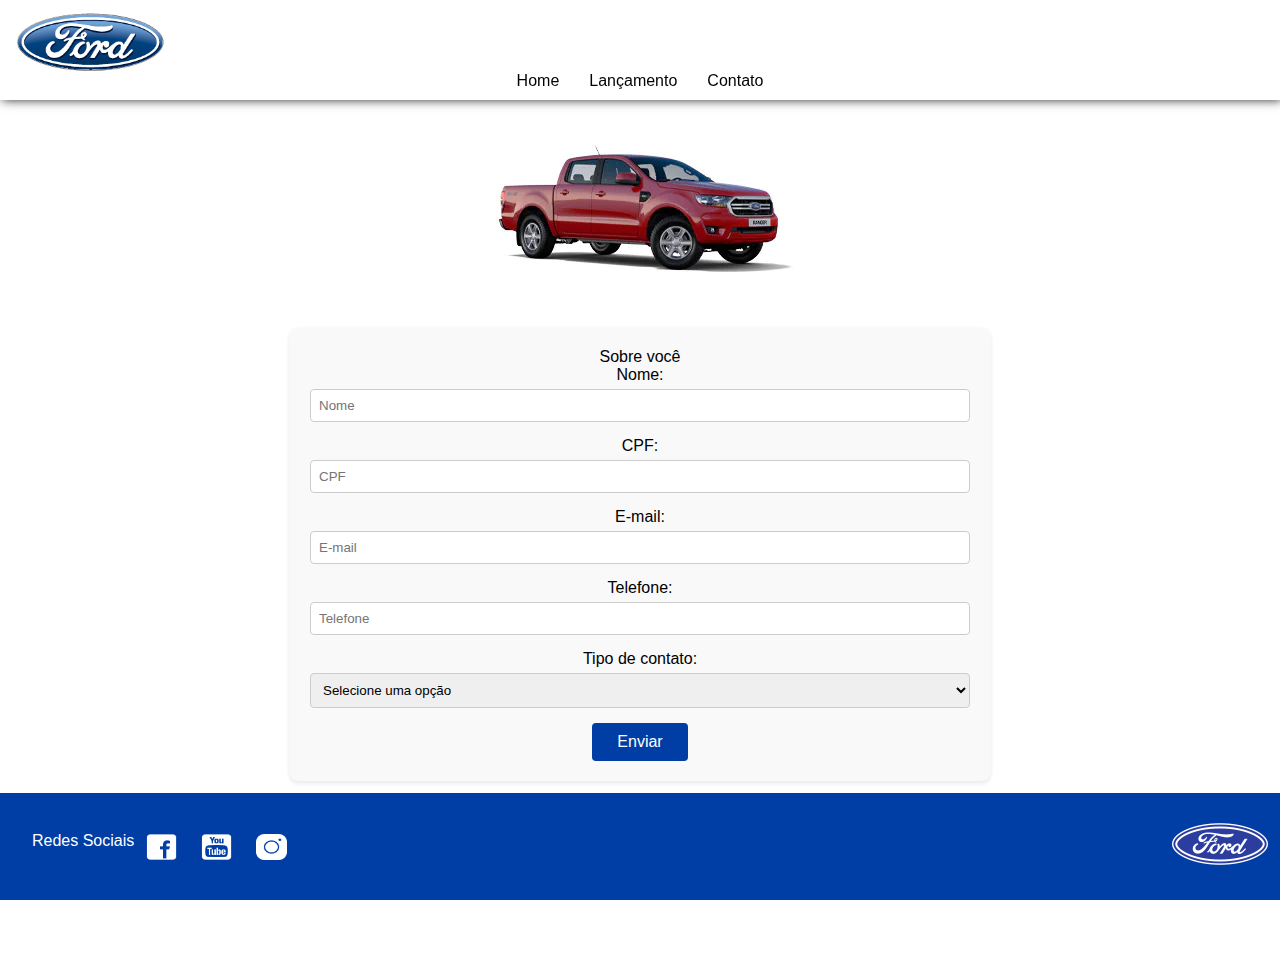
==== contato.html @ 964f29e0 "Update contato.html" ====
<!DOCTYPE html>
<html lang="pt-BR">
<head>
    <meta charset="UTF-8">
    <meta name="viewport" content="width=device-width, initial-scale=1.0">
    <link rel="stylesheet" href="../css/contato.css">
    <link rel="stylesheet" href="../css/responsivo.css">
    <title>Contato</title>
</head> 
                    
<body>
    <header>
        <section class="header-container">
           <a href="index.html">
                <img src="../img/logo-ford-256.png" alt="Logo da Ford" class="logo-header"> 
           </a> 
            <nav>
                <ul>
                    <li><a href="index.html">Home</a></li>
                    <li><a href="lancamento.html">Lançamento</a></li>
                    <li><a href="contato.html">Contato</a></li>
                    
                </ul>
            </nav>
        </section>
    </header>
        <main>
            <div class="main-container"> 
            <div class="img-main">
                <img src="../img/xls 2.2 diesel.jpg" alt="Descrição da imagem" class="img-main">
                
                <form class="form-main" autocomplete="off">
                    <fieldset>
                        <legend>Sobre você</legend>
                        
                        <div class="form-group">
                            <label for="nome">Nome:</label>
                            <input type="text" name="nome" id="nome" required placeholder="Nome">
                        </div>
                        
                        <div class="form-group">
                            <label for="cpf">CPF:</label>
                            <input type="number" name="cpf" id="cpf" required placeholder="CPF">
                        </div>
                        
                        <div class="form-group">
                            <label for="email">E-mail:</label>
                            <input type="email" name="email" id="email" required placeholder="E-mail">
                        </div>
                        
                        <div class="form-group">
                            <label for="telefone">Telefone:</label>
                            <input type="tel" name="telefone" id="telefone" required placeholder="Telefone">
                        </div>
                        
                        <div class="form-group">
                            <label for="contato_tipo">Tipo de contato:</label>
                            <select name="contato_tipo" id="contato_tipo" required>
                                <option value="">Selecione uma opção</option>
                                <option value="E-mail">E-mail</option>
                                <option value="Telefone">Telefone</option>
                                <option value="Mensagem">Mensagem</option>
                            </select>
                        </div>
                  <div class="container"> 

                    <input type="submit" value="Enviar">

                  </div>
                        
                        
                    </fieldset>
                </form>
            </div>
        </div>
        </main>

   <footer>
        <section class="footer-container">
            
            <div class="social-icons">
                <p id="redes_footer">Redes Sociais</p>
                <a href="https://www.facebook.com/FordBrasil" target="_blank">
                    <img src="../img/facebook-50.png" alt="Facebook">
                </a>
                <a href="https://www.youtube.com/@fordbrasil" target="_blank">
                    <img src="../img/youtube-squared-50.png" alt="YouTube">
                </a>
                <a href="https://www.instagram.com/fordbrasil/" target="_blank">
                    <img src="../img/instagram-logo-50.png" alt="Instagram">
                </a>
            </div>
           
            <div class="logo-footer"><img src="../img/ford-96.png" alt="Logo Ford" class="logo-footer"> </div>
        </div>
              
    </footer>
</body>
</html>
---- css/contato.css ----
:root {
    --primary-color: rgb(0, 61, 165);
    --secondary-color: #000000;
    --terciary-color: #ffffff;
    --hover-color: rgb(0, 61, 165);
}
* {
    box-sizing: border-box;
    margin: 0;
     border: 0;
     padding: 0;
   }

   body {
    
    font-family: Arial, sans-serif;
    display: flex;
    flex-direction: column;
    min-height: 100vh;
    padding-bottom: 150px;
  
  }

  header {
    
    padding: 10px 15px;
    position: fixed;
    top: 0;
    width: 100%;
    color: var(--primary-color);
    background-color: var(--terciary-color);
    box-shadow:#2D2D2D 2px 0 10px;
    z-index: 1000;
    text-align: center;
  }

.header_container {
        display: flex;
        align-items: center;
        justify-content: space-between; 
        padding: 0 20px; 
    
  }

  nav {
    margin: auto;
}
  
  nav ul {
    display: flex;
    flex-direction: row;    
    justify-content: center;
    align-items: center;
    align-content: center;
    list-style: none;
}
nav li {
    color: var(--secondary-color);
    margin: 0 15px; 
}

nav a {

    color: var(--secondary-color);
    transition: color 0.3s;
    text-decoration: none;
}

nav a:hover {
    color: var(--hover-color); 

}
  
.logo-header {
    display: flex;
    align-items:flex-start;
    width: 9.375rem;
    align-items: center;
    height: auto;
    transition: transform 0.2s ease;
}
.logo-header:hover {
    transform: scale(1.1);
}

main {
    flex: 1;
    position: relative;
    padding: 20px 0;
    margin-top: 100px;
    display: flex;
    flex-direction: column;
    align-items: center;
    gap: 20px;
    text-align: center;
    color: var(--secondary-color);
}

.main-container {
    
    max-width: 1200px;
    width: 100%;
    max-height: 1200px;
    height: 100%;
    padding: 0 20px;
    margin: auto;
    
}

.img-main {
    max-width: 100%;
    height: auto;
}

.form-main {
    max-width: 700px;
    margin: 20px auto;
    padding: 20px;
    background-color: #f9f9f9; 
    border-radius: 8px; 
    box-shadow: 0 2px 5px rgba(0, 0, 0, 0.1); 
}

.form-group {
    margin-bottom: 15px;
}

.form-group label {
    display: block;
    margin-bottom: 5px;
}

.form-group input, 
.form-group select {
    width: 100%;
    padding: 8px;
    border: 1px solid #ccc;
    border-radius: 4px;
}

input[type="submit"] {
    padding: 10px 25px;
    font-size: 16px; 
    background-color: var(--primary-color);
    border: none; 
    border-radius: 4px; 
    cursor: pointer;
    color: white;
    transition: background-color 0.3s;
}

input[type="submit"]:hover {
    background-color: var(--hover-color);
}
footer {
        
    box-sizing: border-box;
    background-color: var(--primary-color);
    color: white;
    position: fixed;
    margin-top: auto;
    bottom:0;
    width: 100%;
    height: auto;
    padding: 1.25rem 0.125rem;
    
    
}

.footer-container{
    padding: 0.625rem;
    margin: auto;
    display:flex;
    text-align: center;
    justify-content: space-between;
    align-items: center;
}

.social-icons {
    display: flex;
    align-itemns: center;
    texr-align: center;
    padding: 0rem 1.25rem;
    
}

.social-icons img {
    display: flex;
    align-itemns: center;
    width: 1.875rem;
    height: 1.875rem;
    transition: opacity 0.2s ease;
}


.social-icons img:hover {
    transform: scale(1.1); 
    
    transition: transform 0.3s;
}
---- css/responsivo.css ----
@media screen and (min-width: 768px) and (max-width: 1200px) {
    .main-container {
        max-width: 100%;
        max-height: 100%;
    }
    .header-container {
        font-size: larger;
    }

    .main-container {
        font-size: larger;
    }

    /* Mdia query Home */
  
    


    .header-container { 
        font-size: small;
    }

    /* Mdia query Home */
    .palagrafo-main {
        font-size: x-large;
    }
}
/* Mdia query Lançamento */

@media screen and (min-width: 768px) and (max-width: 1200px) {
    /* Seção de Carros */
    .cars-main {
        display: flex;
        flex-wrap: wrap; 
        justify-content: center;
        gap: 20px; 
    }

    .cars-main .car {
        width: 30%; 
        display: flex;
        flex-direction: column;
        align-items: center;
        text-align: center;
    }

    .cars-main .car img {
        width: 100%; 
        height: auto; 
        max-width: 300px; 
    }

    .checkbox {
        display: flex;
        flex-direction: column;
        align-items: center;
        gap: 10px; 
    }

    .checkbox__container__texto__info {
        margin-top: 10px; 
    }

    .checkbox__container__img__info {
        width: 24px; 
        height: 24px;
    }

    .cars-main .info {
        width: 100%; 
        margin-top: 10px; 

    .button-main {
        width: auto; 
        padding: 10px 20px; 
        margin-top: 10px; 
    }
}

/* Media query Contato */
    .form-main {
        padding: 10px; 
    }

    .form-group input, 
    .form-group select {
        padding: 10px
    }
    
    
    
    .footer-container {
        font-size: small;
    }

    .social-icons {
        font-size: small;
    }
    
    .social-icons img {
        font-size: small;
    }

    .main-container {
        max-width:min-content;
        max-height: min-content;
        font-size: small;
    }

}

@media (min-width: 768px) and (max-width: 1023px) {
    /* Header - Ajuste de proporções */
    header {
      height: 6.25rem;
      padding: 10px 20px;
    }
  
    .logo-header {
      width: 11rem;
    }
  
   
    nav li {
      margin: 0 20px;
      font-size: 1.05rem;
    }
  
    
    .main_container {
      margin-top: 100px; 
      padding: 20px 40px;
    }
  
    
    .carro-destaque {
      max-width: 100%;
      box-shadow: inset 0 0 0 rgba(0, 61, 165, 0.4), 0 1rem 1rem rgba(0, 61, 165, 0.4);
    }
  
   
    .palagrafo-main {
      max-width: 65ch;
      font-size: 1rem;
      line-height: 1.5;
      padding: 1.5rem;
    }
  
  
    footer {
      padding: 1.5652rem 0.9375rem;
    }
  
    .social-icons img {
      width: 2.1875rem;
      height: 2.1875rem;
      margin: 0 0.625rem;
    }
  
    /* Grid de carros - 2 colunas */
    .cars-main {
      gap: 1.5rem;
      padding: 1.5rem;
    }
  
    .car {
      flex: 1 1 22rem;
      max-width: 22rem;
    }
  }

@media (min-width: 1440px) {
    
    header {
      height: 100px;
      padding: 0.9375rem 1.875rem;
    }
  
    .logo-header {
      width: 12.5rem; 
    }
  
    nav li {
      margin: 0 1,5rem;
      font-size: 1.1rem;
    }
  
    .main_container {
      margin-top: 7.5rem; 
      max-width: 90rem;
      margin-left: auto;
      margin-right: auto;
    }
  
    
    .carro-destaque {
      max-width: 80%;
      margin: 2rem auto;
      box-shadow: inset 0 0 0 rgba(0, 61, 165, 0.5), 0 1.5rem 1.5rem rgba(0, 61, 165, 0.5);
    }
  
    
    .palagrafo-main {
      max-width: 80ch;
      font-size: 1.1rem;
      line-height: 1.6;
      padding: 3rem;
    }
  
   
    footer {
      padding: 1.875rem   1.25rem;
    }
  
    .footer-container {
      max-width: 90rem;
      margin: 0 auto;
      padding: 0 3.125rem;
    }
  
    .social-icons img {
      width: 2.1875rem;
      height: 2.1875rem;
      margin: 0 0.75rem;
    }
  
    .copyright_footer {
      font-size: 1.1rem;
    }
  }

  @media (min-width: 768px) and (max-width: 1200px) {
    
    header {
      height: 6.25rem;
      padding: 0.625rem 1,25rem;
    }
  
    .logo-header {
      width: 11rem; 
    }

   
    nav li {
      margin: 0 1.25rem;
      font-size: 1.05rem;
    }
  
   
    .main_container {
      margin-top: 5.625rem; 
      padding: 1.25rem 2.5rem;
    }
  
   
    .carro-destaque {
      max-width: 90%;
      box-shadow: inset 0 0 0 rgba(0, 61, 165, 0.4), 0 1rem 1rem rgba(0, 61, 165, 0.4);
    }
  
    
    .palagrafo-main {
      max-width: 65ch;
      font-size: 1rem;
      line-height: 1.5;
      padding: 1.5rem;
    }
  
    
      
    }
  
    .social-icons img {
      width: 2.18575rem;
      height: 2.18575;
      margin: 0 0.625rem;
    }
  
    
    .cars-main {
      gap: 1.5rem;
      padding: 1.5rem;
    }
  
    .car {
      flex: 1 1 22rem;
      max-width: 22rem;
    }
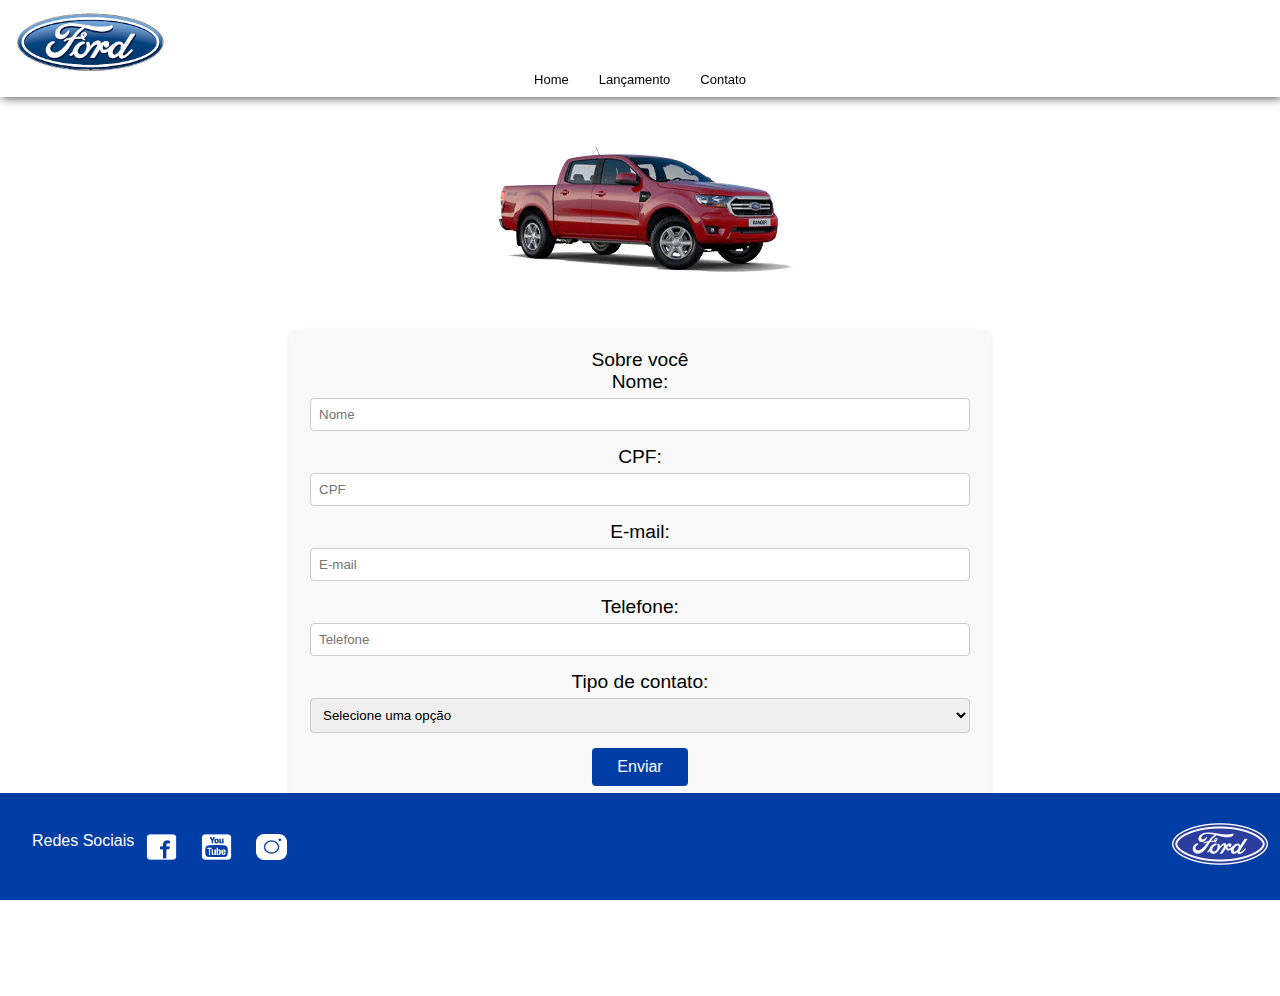
==== commit 266f2e70: "Update contato.html" ====
--- a/contato.html
+++ b/contato.html
@@ -25,11 +25,12 @@
         </section>
     </header>
         <main>
-            <div class="main-container"> 
+            <div class="main-container">
+                <div class="conteudo-main"> 
             <div class="img-main">
-                <img src="../img/xls 2.2 diesel.jpg" alt="Descrição da imagem" class="img-main">
+                <img src="../img/xls 2.2 diesel.jpg" alt="Descrição da imagem">
                 
-                <form class="form-main" autocomplete="off">
+                <form class="form-main" autocomplete="on">
                     <fieldset>
                         <legend>Sobre você</legend>
                         
@@ -72,28 +73,28 @@
                     </fieldset>
                 </form>
             </div>
+                    </div>
         </div>
         </main>
 
    <footer>
-        <section class="footer-container">
-            
-            <div class="social-icons">
-                <p id="redes_footer">Redes Sociais</p>
-                <a href="https://www.facebook.com/FordBrasil" target="_blank">
-                    <img src="../img/facebook-50.png" alt="Facebook">
-                </a>
-                <a href="https://www.youtube.com/@fordbrasil" target="_blank">
-                    <img src="../img/youtube-squared-50.png" alt="YouTube">
-                </a>
-                <a href="https://www.instagram.com/fordbrasil/" target="_blank">
-                    <img src="../img/instagram-logo-50.png" alt="Instagram">
-                </a>
-            </div>
-           
-            <div class="logo-footer"><img src="../img/ford-96.png" alt="Logo Ford" class="logo-footer"> </div>
+    <section class="footer-container">
+        <div class="social-icons">
+            <p id="redes_footer">Redes Sociais</p>
+            <a href="https://www.facebook.com/FordBrasil" target="_blank">
+                <img src="../img/facebook-50.png" alt="Facebook">
+            </a>
+            <a href="https://www.youtube.com/@fordbrasil" target="_blank">
+                <img src="../img/youtube-squared-50.png" alt="YouTube">
+            </a>
+            <a href="https://www.instagram.com/fordbrasil/" target="_blank">
+                <img src="../img/instagram-logo-50.png" alt="Instagram">
+            </a>
         </div>
-              
-    </footer>
+        <div class="logo-footer">
+            <img src="../img/ford-96.png" alt="Logo Ford">
+        </div>
+    </section> 
+</footer>
 </body>
 </html>
--- a/css/responsivo.css
+++ b/css/responsivo.css
@@ -1,4 +1,4 @@
-@media screen and (min-width: 768px) and (max-width: 1200px) {
+@media screen and (min-width: 768px) and (max-width: 1200px) 
     .main-container {
         max-width: 100%;
         max-height: 100%;
@@ -33,7 +33,7 @@
         display: flex;
         flex-wrap: wrap; 
         justify-content: center;
-        gap: 20px; 
+        gap: 1.25rem; 
     }
 
     .cars-main .car {
@@ -47,57 +47,62 @@
     .cars-main .car img {
         width: 100%; 
         height: auto; 
-        max-width: 300px; 
+        max-width: 18.75rem; 
     }
 
     .checkbox {
         display: flex;
         flex-direction: column;
         align-items: center;
-        gap: 10px; 
+        gap: 0.625rem; 
     }
 
     .checkbox__container__texto__info {
-        margin-top: 10px; 
+        margin-top: 0.625rem; 
     }
 
     .checkbox__container__img__info {
-        width: 24px; 
-        height: 24px;
+        width: 1.5rem; 
+        height: 1.5rem;
     }
 
     .cars-main .info {
         width: 100%; 
-        margin-top: 10px; 
+        margin-top: 0.625rem; 
 
     .button-main {
         width: auto; 
-        padding: 10px 20px; 
-        margin-top: 10px; 
+        padding: 0.625rem 1.25rem; 
+        margin-top: 0.625rem; 
     }
 }
 
 /* Media query Contato */
     .form-main {
-        padding: 10px; 
+        padding: 0.625rem; 
+        margin: auto;
     }
 
     .form-group input, 
     .form-group select {
-        padding: 10px
+        padding: 0.625rem;
     }
     
     
     
     .footer-container {
+        flex-direction: column;
+        align-items: center;
+        text-align: center;
+    }
+
+    .social-icons {
+         margin-bottom: 1.25rem;
         font-size: small;
     }
-
-    .social-icons {
-        font-size: small;
-    }
     
     .social-icons img {
+         margin-bottom: 1.25rem;
         font-size: small;
     }
 
@@ -110,10 +115,10 @@
 }
 
 @media (min-width: 768px) and (max-width: 1023px) {
-    /* Header - Ajuste de proporções */
+    
     header {
       height: 6.25rem;
-      padding: 10px 20px;
+      padding: 0.625rem 1.25rem;
     }
   
     .logo-header {
@@ -122,14 +127,14 @@
   
    
     nav li {
-      margin: 0 20px;
+      margin: 0 1.25rem;
       font-size: 1.05rem;
     }
   
     
     .main_container {
-      margin-top: 100px; 
-      padding: 20px 40px;
+      margin-top: 6.25rem; 
+      padding: 1.25rem 2.25rem;
     }
   
     
@@ -152,6 +157,7 @@
     }
   
     .social-icons img {
+         margin-bottom: 1.25rem;
       width: 2.1875rem;
       height: 2.1875rem;
       margin: 0 0.625rem;
@@ -172,7 +178,7 @@
 @media (min-width: 1440px) {
     
     header {
-      height: 100px;
+      height: 6.25rem;
       padding: 0.9375rem 1.875rem;
     }
   
@@ -213,12 +219,16 @@
     }
   
     .footer-container {
-      max-width: 90rem;
-      margin: 0 auto;
-      padding: 0 3.125rem;
+        flex-direction: column;
+        align-items: center;
+        text-align: center;
+          max-width: 90rem;
+          margin: 0 auto;
+          padding: 0 3.125rem;
     }
   
     .social-icons img {
+     margin-bottom: 1.25rem;
       width: 2.1875rem;
       height: 2.1875rem;
       margin: 0 0.75rem;
@@ -271,6 +281,7 @@
     }
   
     .social-icons img {
+      margin-bottom: 1.25rem;
       width: 2.18575rem;
       height: 2.18575;
       margin: 0 0.625rem;
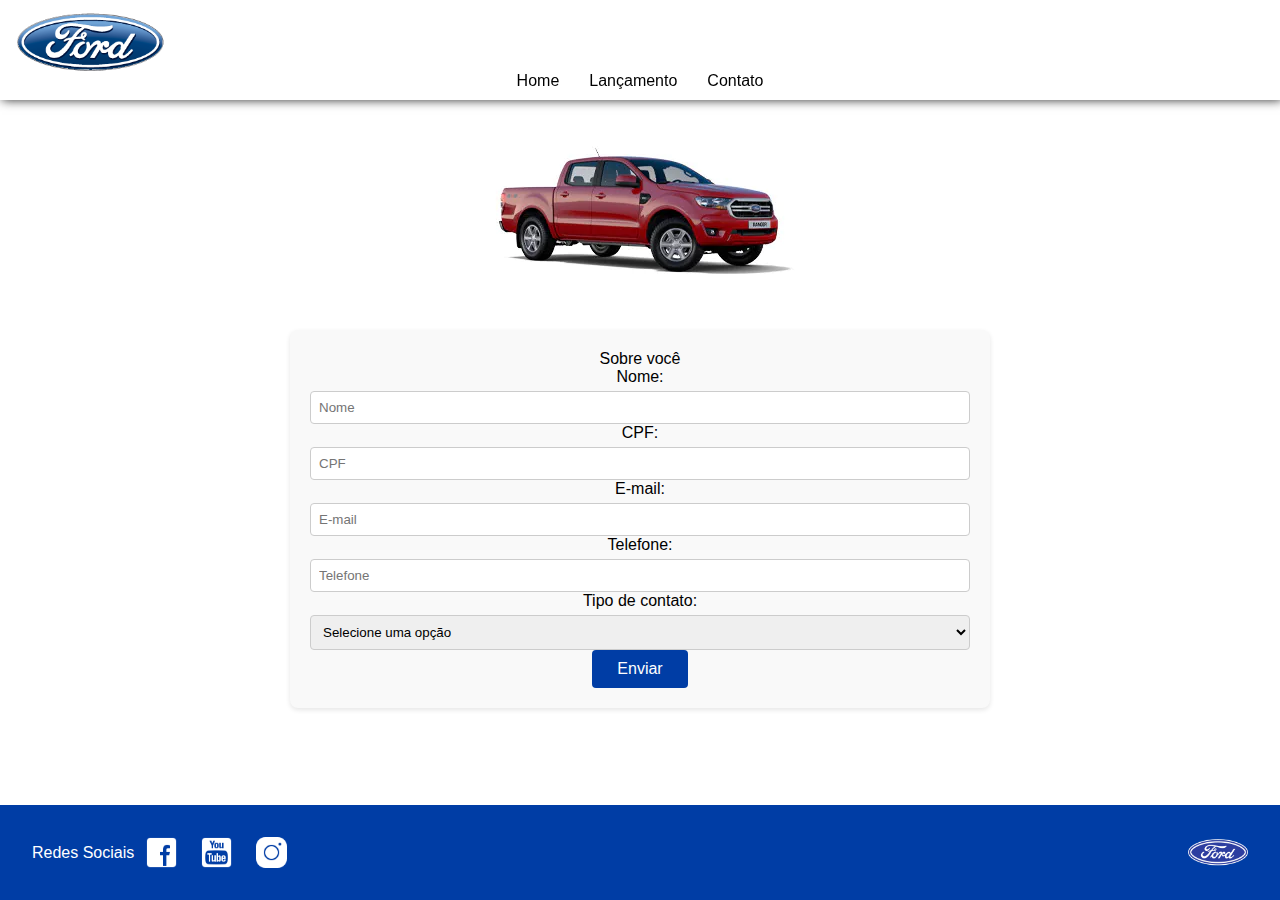
==== commit 8af55dd6: "finalizando hmlt e css" ====
--- a/contato.html
+++ b/contato.html
@@ -5,6 +5,7 @@
     <meta name="viewport" content="width=device-width, initial-scale=1.0">
     <link rel="stylesheet" href="../css/contato.css">
     <link rel="stylesheet" href="../css/responsivo.css">
+    <link rel="icon" href="./img/ford-96.png"  sizes="512x512"  type="image/x-icon">
     <title>Contato</title>
 </head> 
                     
--- a/css/contato.css
+++ b/css/contato.css
@@ -122,7 +122,7 @@
 }
 
 .form-group {
-    margin-bottom: 15px;
+    margin: auto;
 }
 
 .form-group label {
@@ -178,17 +178,17 @@
 
 .social-icons {
     display: flex;
-    align-itemns: center;
-    texr-align: center;
+    align-items: center;
+    text-align: center;
     padding: 0rem 1.25rem;
     
 }
 
 .social-icons img {
     display: flex;
-    align-itemns: center;
+    align-items: center;
     width: 1.875rem;
-    height: 1.875rem;
+    height: auto;
     transition: opacity 0.2s ease;
 }
 
@@ -198,10 +198,21 @@
     
     transition: transform 0.3s;
 }
-
-
-
-
-
-
-
+.logo-footer  {
+     display: flex;
+     align-items: center;
+    text-align: center;
+    padding: 0rem 1.25rem;
+}
+.logo-footer img{
+    display: block;
+    width: 3.75rem;
+    height: auto;
+}
+
+
+
+
+
+
+
--- a/css/responsivo.css
+++ b/css/responsivo.css
@@ -1,4 +1,4 @@
-@media screen and (min-width: 768px) and (max-width: 1200px) 
+@media screen and (min-width: 768px) and (max-width: 1200px) {
     .main-container {
         max-width: 100%;
         max-height: 100%;
@@ -25,10 +25,10 @@
         font-size: x-large;
     }
 }
-/* Mdia query Lançamento */
+
 
 @media screen and (min-width: 768px) and (max-width: 1200px) {
-    /* Seção de Carros */
+   
     .cars-main {
         display: flex;
         flex-wrap: wrap; 
@@ -152,9 +152,7 @@
     }
   
   
-    footer {
-      padding: 1.5652rem 0.9375rem;
-    }
+ 
   
     .social-icons img {
          margin-bottom: 1.25rem;
@@ -163,7 +161,7 @@
       margin: 0 0.625rem;
     }
   
-    /* Grid de carros - 2 colunas */
+   
     .cars-main {
       gap: 1.5rem;
       padding: 1.5rem;
@@ -178,7 +176,7 @@
 @media (min-width: 1440px) {
     
     header {
-      height: 6.25rem;
+      height: 7.5rem;
       padding: 0.9375rem 1.875rem;
     }
   
@@ -214,29 +212,7 @@
     }
   
    
-    footer {
-      padding: 1.875rem   1.25rem;
-    }
-  
-    .footer-container {
-        flex-direction: column;
-        align-items: center;
-        text-align: center;
-          max-width: 90rem;
-          margin: 0 auto;
-          padding: 0 3.125rem;
-    }
-  
-    .social-icons img {
-     margin-bottom: 1.25rem;
-      width: 2.1875rem;
-      height: 2.1875rem;
-      margin: 0 0.75rem;
-    }
-  
-    .copyright_footer {
-      font-size: 1.1rem;
-    }
+    
   }
 
   @media (min-width: 768px) and (max-width: 1200px) {
@@ -297,5 +273,44 @@
       flex: 1 1 22rem;
       max-width: 22rem;
     }
-  
-
+
+@media (max-width: 768px) {
+    
+    .social-icons {
+        padding: 0;
+    }
+
+    .logo-footer {
+        padding: 0;
+    }
+    a {
+       
+        width: 2.6875rem;
+      height: auto;
+    }
+    
+}
+
+@media (max-width: 370px) {
+    
+    .social-icons {
+        padding: 0;
+         margin: 0;
+        
+    }
+
+    .logo-footer {
+        padding: 0;
+         margin: 0;
+    }
+
+   
+    a {
+        
+        
+            width: 2.6875rem;
+          height: auto;
+    }
+}
+  
+
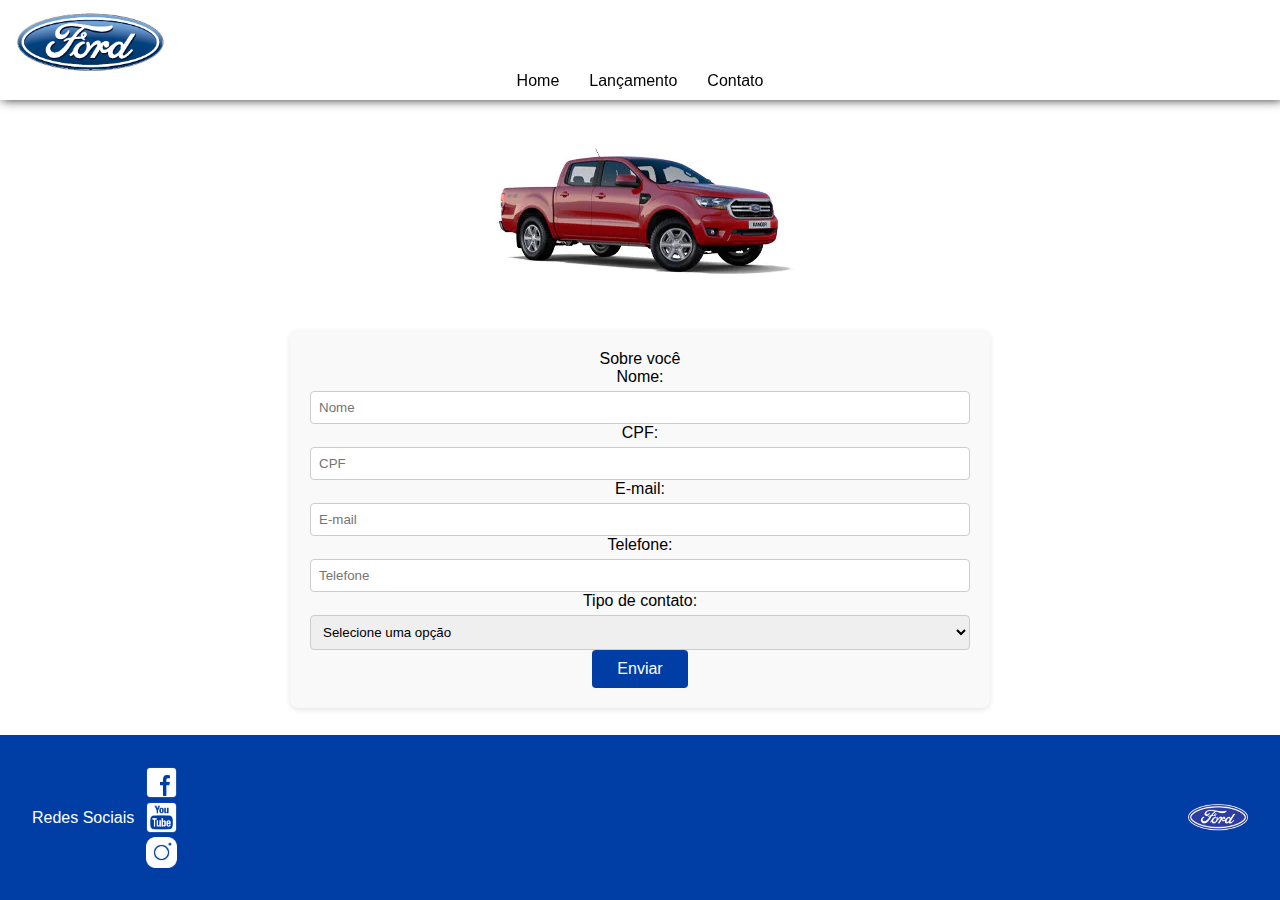
==== commit 80673590: "finalizando" ====
--- a/contato.html
+++ b/contato.html
@@ -79,23 +79,29 @@
         </main>
 
    <footer>
-    <section class="footer-container">
+    <div class="footer-container">
         <div class="social-icons">
             <p id="redes_footer">Redes Sociais</p>
+            <nav> 
+
             <a href="https://www.facebook.com/FordBrasil" target="_blank">
                 <img src="../img/facebook-50.png" alt="Facebook">
             </a>
+
             <a href="https://www.youtube.com/@fordbrasil" target="_blank">
                 <img src="../img/youtube-squared-50.png" alt="YouTube">
             </a>
+
             <a href="https://www.instagram.com/fordbrasil/" target="_blank">
                 <img src="../img/instagram-logo-50.png" alt="Instagram">
             </a>
+            
+        </nav>
         </div>
         <div class="logo-footer">
             <img src="../img/ford-96.png" alt="Logo Ford">
         </div>
-    </section> 
+    </div> 
 </footer>
 </body>
 </html>
--- a/css/responsivo.css
+++ b/css/responsivo.css
@@ -89,12 +89,7 @@
     }
     
     
-    
-    .footer-container {
-        flex-direction: column;
-        align-items: center;
-        text-align: center;
-    }
+
 
     .social-icons {
          margin-bottom: 1.25rem;
@@ -307,8 +302,7 @@
    
     a {
         
-        
-            width: 2.6875rem;
+          width: 2.6875rem;
           height: auto;
     }
 }
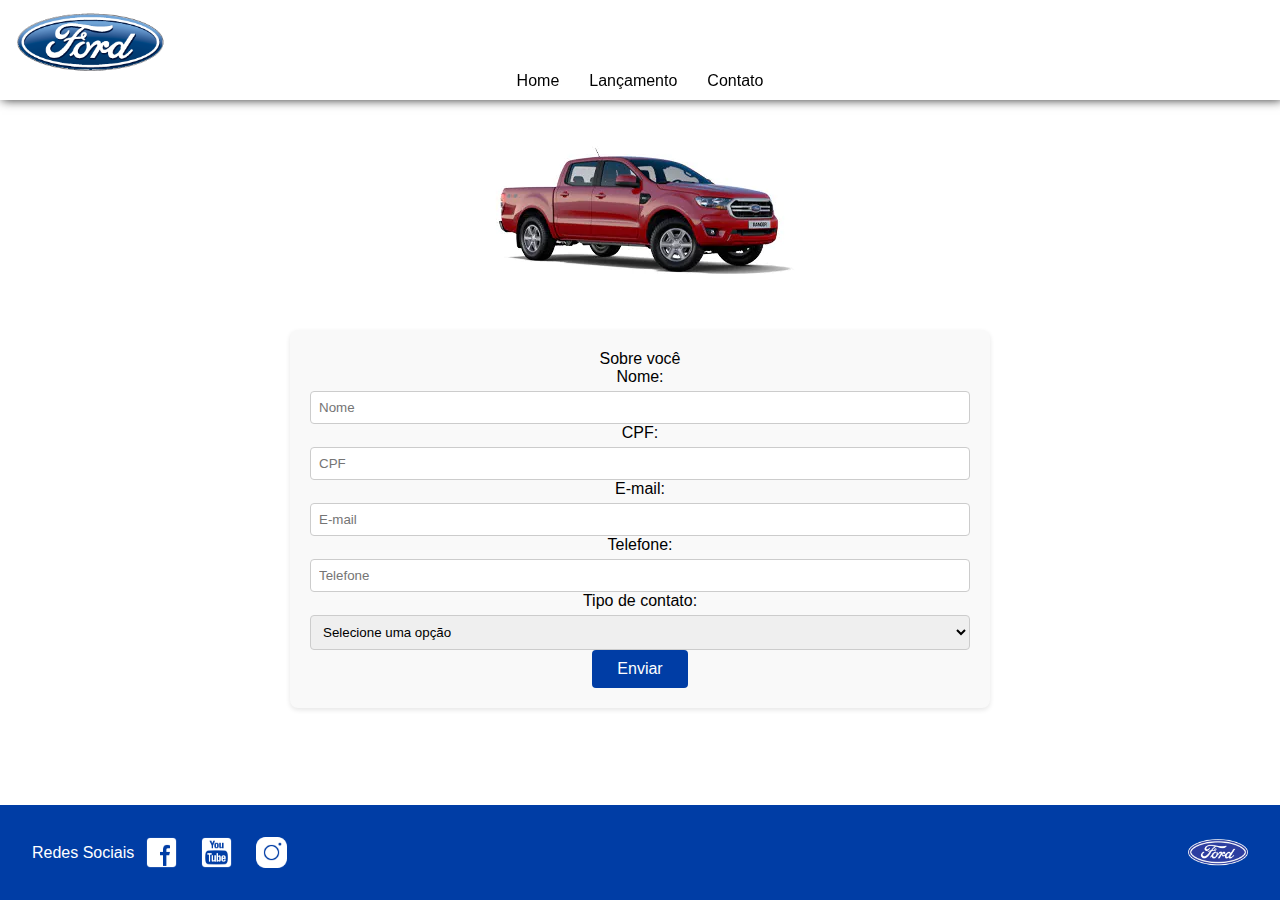
==== commit 93553224: "finalizando" ====
--- a/contato.html
+++ b/contato.html
@@ -78,30 +78,24 @@
         </div>
         </main>
 
-   <footer>
-    <div class="footer-container">
-        <div class="social-icons">
-            <p id="redes_footer">Redes Sociais</p>
-            <nav> 
-
-            <a href="https://www.facebook.com/FordBrasil" target="_blank">
-                <img src="../img/facebook-50.png" alt="Facebook">
-            </a>
-
-            <a href="https://www.youtube.com/@fordbrasil" target="_blank">
-                <img src="../img/youtube-squared-50.png" alt="YouTube">
-            </a>
-
-            <a href="https://www.instagram.com/fordbrasil/" target="_blank">
-                <img src="../img/instagram-logo-50.png" alt="Instagram">
-            </a>
-            
-        </nav>
-        </div>
-        <div class="logo-footer">
-            <img src="../img/ford-96.png" alt="Logo Ford">
-        </div>
-    </div> 
-</footer>
+        <footer>
+            <section class="footer-container">
+                <div class="social-icons">
+                    <p id="redes_footer">Redes Sociais</p>
+                    <a href="https://www.facebook.com/FordBrasil" target="_blank">
+                        <img src="../img/facebook-50.png" alt="Facebook">
+                    </a>
+                    <a href="https://www.youtube.com/@fordbrasil" target="_blank">
+                        <img src="../img/youtube-squared-50.png" alt="YouTube">
+                    </a>
+                    <a href="https://www.instagram.com/fordbrasil/" target="_blank">
+                        <img src="../img/instagram-logo-50.png" alt="Instagram">
+                    </a>
+                </div>
+                <div class="logo-footer">
+                    <img src="../img/ford-96.png" alt="Logo Ford">
+                </div>
+            </section> 
+        </footer>
 </body>
 </html>
--- a/css/contato.css
+++ b/css/contato.css
@@ -152,6 +152,44 @@
 input[type="submit"]:hover {
     background-color: var(--hover-color);
 }
+.logo-header {
+    display: flex;
+    align-items:flex-start;
+    width: 9.375rem;
+    align-items: center;
+    height: auto;
+    transition: transform 0.2s ease;
+}
+.logo-header:hover {
+    transform: scale(1.1);
+}
+
+.main_container {
+    flex: 1;
+    padding: 20px;
+    margin-top: 100px;
+    display: flex;
+    flex-direction: column;
+    align-items: center;
+    gap: 20px;
+    text-align: center;
+    color: var(--secondary-color);
+    
+}
+
+.carro-destaque {  
+      
+    width: 100%;
+    max-width: 100%;
+    height: auto;
+    box-shadow: inset 0 0 0 rgba(0, 61, 165, 0.5), 0 1rem 1rem rgba(0, 61, 165, 0.5);
+    
+}
+
+.palagrafo-main {
+    margin: 1rem;
+    padding: 2rem;
+}
 footer {
         
     box-sizing: border-box;
@@ -211,8 +249,3 @@
 }
 
 
-
-
-
-
-
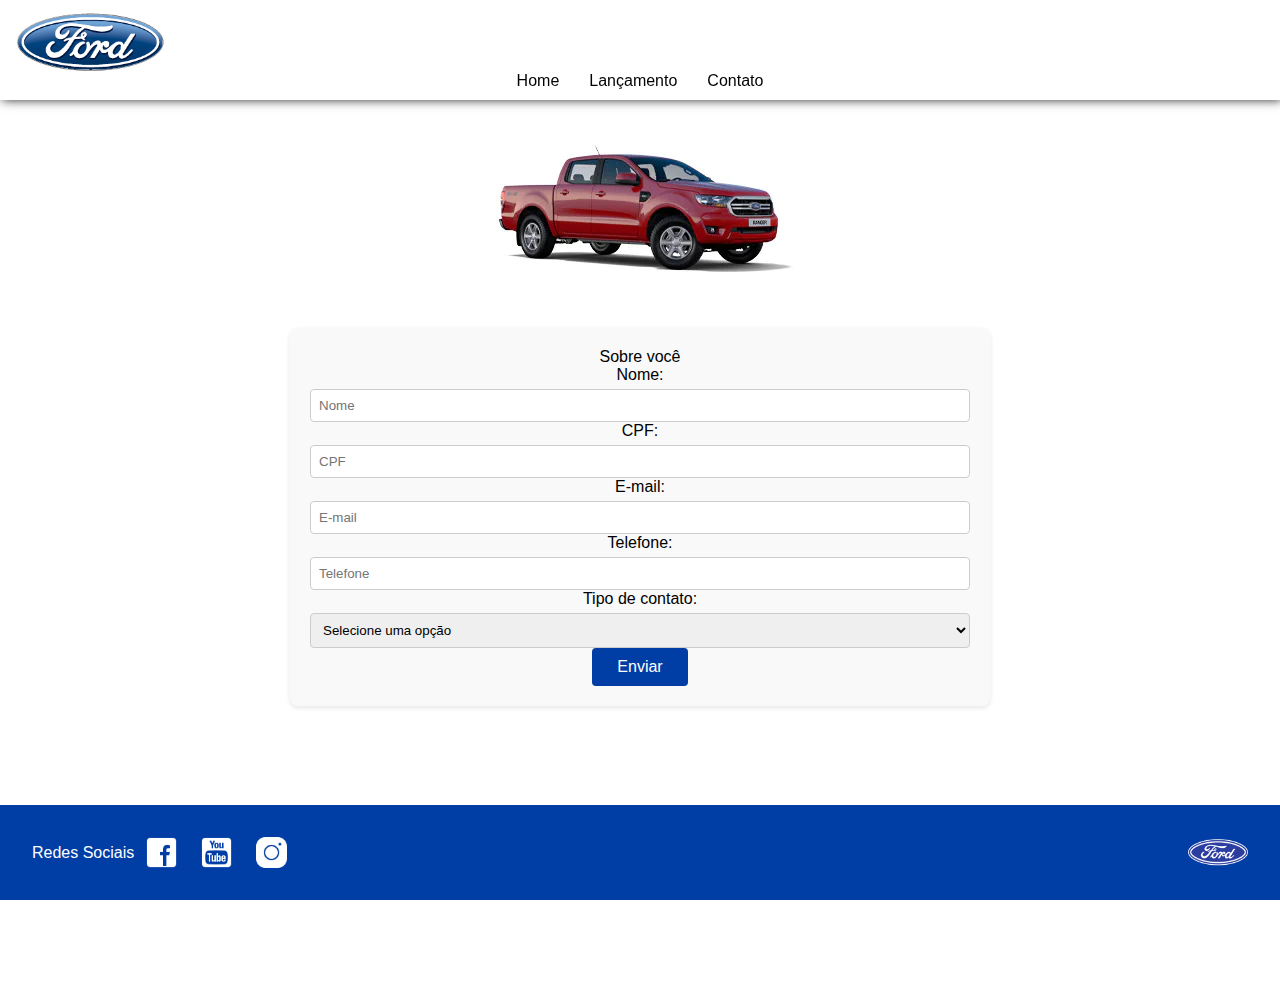
==== commit 6a8bc960: "Descrição das alterações" ====
--- a/contato.html
+++ b/contato.html
@@ -3,8 +3,8 @@
 <head>
     <meta charset="UTF-8">
     <meta name="viewport" content="width=device-width, initial-scale=1.0">
-    <link rel="stylesheet" href="../css/contato.css">
-    <link rel="stylesheet" href="../css/responsivo.css">
+    <link rel="stylesheet" href="./css/contato.css">
+    <link rel="stylesheet" href="./css/responsivo.css">
     <link rel="icon" href="./img/ford-96.png"  sizes="512x512"  type="image/x-icon">
     <title>Contato</title>
 </head> 
@@ -13,7 +13,7 @@
     <header>
         <section class="header-container">
            <a href="index.html">
-                <img src="../img/logo-ford-256.png" alt="Logo da Ford" class="logo-header"> 
+                <img src="./img/logo-ford-256.png" alt="Logo da Ford" class="logo-header"> 
            </a> 
             <nav>
                 <ul>
@@ -29,7 +29,7 @@
             <div class="main-container">
                 <div class="conteudo-main"> 
             <div class="img-main">
-                <img src="../img/xls 2.2 diesel.jpg" alt="Descrição da imagem">
+                <img src="./img/xls 2.2 diesel.jpg" alt="Descrição da imagem">
                 
                 <form class="form-main" autocomplete="on">
                     <fieldset>
@@ -83,17 +83,17 @@
                 <div class="social-icons">
                     <p id="redes_footer">Redes Sociais</p>
                     <a href="https://www.facebook.com/FordBrasil" target="_blank">
-                        <img src="../img/facebook-50.png" alt="Facebook">
+                        <img src="./img/facebook-50.png" alt="Facebook">
                     </a>
                     <a href="https://www.youtube.com/@fordbrasil" target="_blank">
-                        <img src="../img/youtube-squared-50.png" alt="YouTube">
+                        <img src="./img/youtube-squared-50.png" alt="YouTube">
                     </a>
                     <a href="https://www.instagram.com/fordbrasil/" target="_blank">
-                        <img src="../img/instagram-logo-50.png" alt="Instagram">
+                        <img src="./img/instagram-logo-50.png" alt="Instagram">
                     </a>
                 </div>
                 <div class="logo-footer">
-                    <img src="../img/ford-96.png" alt="Logo Ford">
+                    <img src="./img/ford-96.png" alt="Logo Ford">
                 </div>
             </section> 
         </footer>
--- a/css/contato.css
+++ b/css/contato.css
@@ -1,3 +1,6 @@
+@import url('https://fonts.googleapis.com/css2?family=Roboto:ital,wght@0,100..900;1,100..900&display=swap');
+
+
 :root {
     --primary-color: rgb(0, 61, 165);
     --secondary-color: #000000;
@@ -13,8 +16,9 @@
 
    body {
     
-    font-family: Arial, sans-serif;
-    display: flex;
+    font-family: "Big Shoulders Inline", sans-serif;
+    font-weight: 500; 
+    display: block;
     flex-direction: column;
     min-height: 100vh;
     padding-bottom: 150px;
